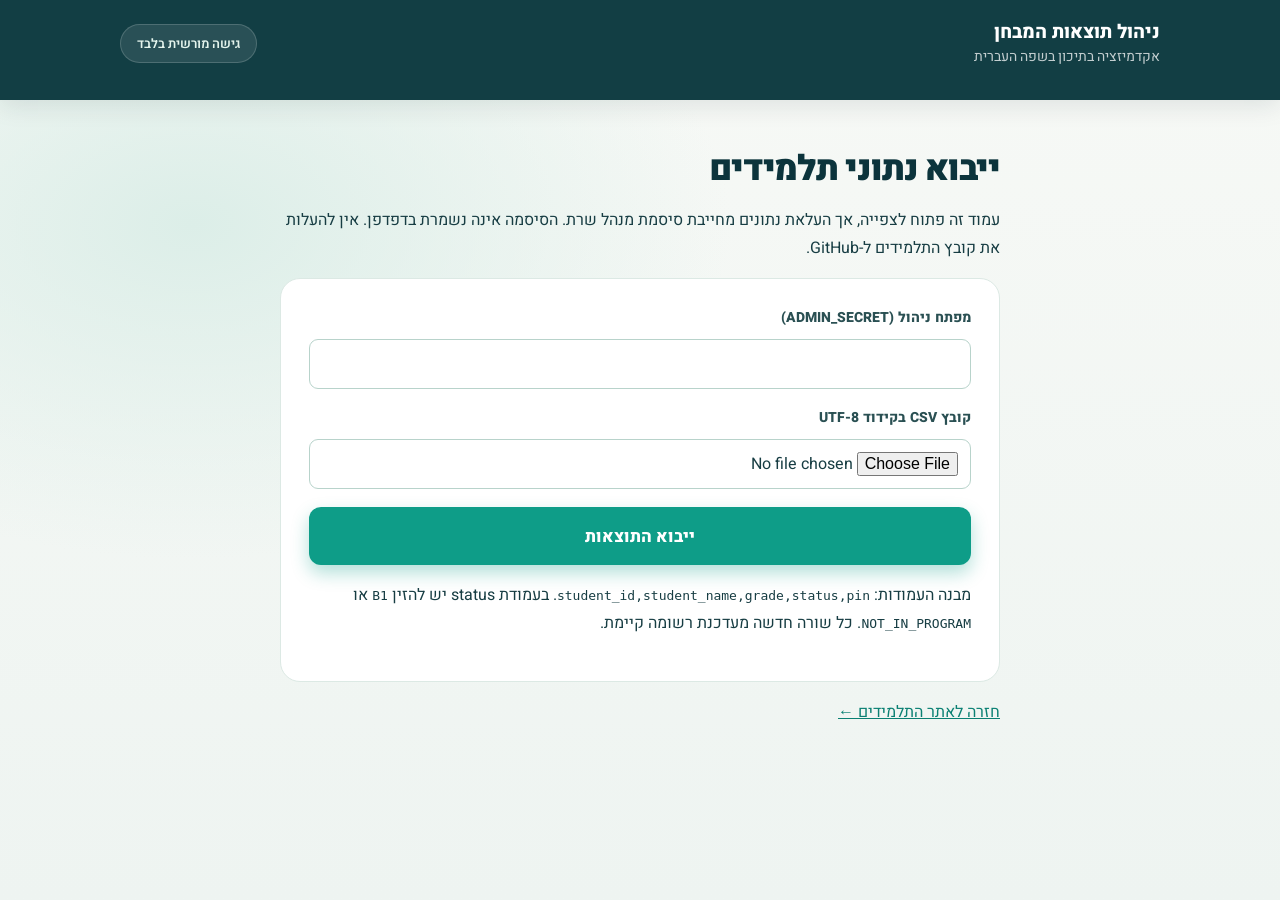
==== docs/admin.html @ 2fcb7e5c "Add files via upload" ====
<!doctype html>
<html lang="he" dir="rtl"><head><meta charset="utf-8"><meta name="viewport" content="width=device-width, initial-scale=1"><meta name="robots" content="noindex,nofollow"><title>ניהול תוצאות המבחן</title><link rel="stylesheet" href="assets/style.css"><script src="assets/config.js"></script><script src="assets/admin.js" defer></script><style>.admin-shell{max-width:760px;margin:48px auto;padding:0 20px}.admin-shell h1{font-size:35px;text-align:right}.admin-panel{background:white;padding:28px;border:1px solid #dce9e4;border-radius:20px}.admin-grid{display:grid;gap:18px}.admin-shell input[type=file],.admin-shell input[type=password]{padding:12px;border:1px solid #b8d3cb;border-radius:9px;width:100%;max-width:100%;background:white}.admin-shell p{line-height:1.75}.admin-status{white-space:pre-wrap;word-break:break-word;background:#eff8f5;padding:14px;border-radius:8px}.admin-shell a{color:#0a8073}</style></head>
<body><header class="site-header"><div class="header-inner"><div class="brand-text"><div class="brand-top">ניהול תוצאות המבחן</div><div class="brand-sub">אקדמיזציה בתיכון בשפה העברית</div></div><span class="year-chip">גישה מורשית בלבד</span></div></header>
<main class="admin-shell"><h1>ייבוא נתוני תלמידים</h1><p>עמוד זה פתוח לצפייה, אך העלאת נתונים מחייבת סיסמת מנהל שרת. הסיסמה אינה נשמרת בדפדפן. אין להעלות את קובץ התלמידים ל-GitHub.</p><div class="admin-panel"><form id="upload-form" class="admin-grid"><div><label for="secret">מפתח ניהול (ADMIN_SECRET)</label><input type="password" id="secret" autocomplete="off" required></div><div><label for="csv">קובץ CSV בקידוד UTF-8</label><input type="file" id="csv" accept=".csv,text/csv" required></div><button class="primary-button" id="upload-btn" type="submit">ייבוא התוצאות</button></form><p>מבנה העמודות: <code>student_id,student_name,grade,status,pin</code>. בעמודת status יש להזין <code>B1</code> או <code>NOT_IN_PROGRAM</code>. כל שורה חדשה מעדכנת רשומה קיימת.</p><div id="status" role="status" aria-live="polite" class="admin-status" hidden></div></div><p><a href="index.html">חזרה לאתר התלמידים ←</a></p></main></body></html>
---- docs/assets/style.css ----
@import url('https://fonts.googleapis.com/css2?family=Heebo:wght@400;500;600;700;800;900&display=swap');
:root{font-family:Heebo,Arial,sans-serif;color:#173d43;background:#f3f6f2;font-synthesis:none}
*{box-sizing:border-box}body{margin:0;min-height:100vh;background:radial-gradient(ellipse at 15% 25%,#dceee8 0%,transparent 35%),linear-gradient(180deg,#f7f9f6,#eef4f1)}button,input{font:inherit}button{cursor:pointer}button:focus-visible,input:focus-visible{outline:3px solid #20b5a6;outline-offset:3px}
.page-shell{min-height:100vh;display:flex;flex-direction:column}.site-header{background:#123e44;color:#fff;min-height:100px;box-shadow:0 5px 24px #09252c1c}.header-inner{max-width:1100px;margin:auto;display:flex;align-items:center;gap:15px;padding:20px 30px}.school-icon{height:56px;width:56px;display:grid;place-items:center;border-radius:18px;color:#83edce;background:#ffffff13;border:1px solid #ffffff29}.school-icon svg{width:32px}.brand-top{font-size:19px;font-weight:800;line-height:1.35}.brand-sub{font-size:14px;opacity:.75}.year-chip{margin-inline-start:auto;background:#ffffff19;border:1px solid #ffffff2b;border-radius:100px;padding:9px 16px;font-size:13px;font-weight:600;color:#e4f4ed}.content{width:min(100% - 32px,660px);margin:54px auto 50px;flex:1}.hero-kicker{display:flex;justify-content:center;align-items:center;gap:15px;color:#0c8c7d;font-size:13px;font-weight:800;letter-spacing:.06em}.kicker-line{background:#96cac1;height:1px;width:32px}h1{font-size:clamp(34px,6vw,53px);letter-spacing:-.035em;font-weight:900;text-align:center;line-height:1.2;margin:13px 0 3px;color:#0c343c}.heading-dot{color:#27bda6}.intro{text-align:center;font-size:21px;font-weight:700;margin:0;color:#24636a}.subintro{text-align:center;font-size:15px;color:#708488;margin:10px auto 28px}
.search-card,.result-card{background:#fff;border:1px solid #e4eeeb;box-shadow:0 20px 55px #154e4d13;border-radius:23px;padding:34px 40px}.card-topline{display:flex;align-items:center;gap:13px;font-size:17px;font-weight:800;margin-bottom:28px;color:#18464a}.step-indicator{display:grid;place-items:center;width:38px;height:38px;border-radius:12px;background:#e2f7f1;color:#159d88;font-size:14px;font-weight:900;direction:ltr}label{display:block;font-weight:800;margin-bottom:11px;font-size:14px;color:#2a5053}.input-wrap{display:flex;align-items:center;gap:14px;border:1.5px solid #dce9e6;background:#fafcfc;height:60px;border-radius:12px;padding:0 17px;transition:.15s}.input-wrap:focus-within{border-color:#0bb39c;box-shadow:0 0 0 4px #0bb39c19}.input-wrap svg{width:22px;flex:none;color:#8aa5a3}.input-wrap input{border:0;outline:0;box-shadow:none!important;background:transparent;min-width:0;width:100%;font-weight:700;font-size:19px;color:#123b40}.input-wrap input::placeholder{color:#aab8b8}.field-help{font-size:12px;color:#789092;margin:9px 0 22px}.pin-field{margin-bottom:24px}.primary-button{display:flex;justify-content:center;align-items:center;gap:16px;background:#0e9d88;color:white;width:100%;border:0;border-radius:12px;height:58px;font-size:17px;font-weight:800;box-shadow:0 8px 18px #0b9c8650;transition:.18s}.primary-button:hover{background:#0b8977;transform:translateY(-1px)}.primary-button:disabled{cursor:wait;opacity:.7}.primary-button svg{width:19px;height:19px}.alert{margin-top:19px;padding:13px 16px;border-radius:11px;background:#fff3ef;color:#984936;border:1px solid #ffd9cb;font-size:14px}.demo-row{padding-top:17px;margin-top:19px;border-top:1px dashed #dce8e5;display:flex;align-items:center;justify-content:space-between;gap:12px;color:#8b9b9d;font-size:12px}.demo-row[hidden]{display:none}.demo-row button{background:#e9f6f2;border:0;color:#117f71;border-radius:8px;padding:8px 11px;font-size:12px;font-weight:800}.result-card{margin-top:24px;border-top:4px solid #0ca58f}.result-heading{display:flex;justify-content:space-between;align-items:center}.eyebrow{font-size:12px;color:#0ca28d;font-weight:800}.result-heading h2{font-size:24px;margin:5px 0 20px}.verified-icon{display:grid;place-items:center;border-radius:50%;background:#e0f7ed;color:#139b79;width:44px;height:44px;font-size:27px}.detail-grid{display:grid;grid-template-columns:1fr 1fr;gap:14px}.detail{background:#f6f9f8;padding:18px;border-radius:12px;min-width:0}.detail-label{display:block;font-weight:700;font-size:13px;color:#769095;margin-bottom:8px}.detail strong{display:block;font-size:18px;overflow-wrap:anywhere;color:#183f45}.score-area{margin-top:20px;padding:21px;border:1px solid #e0eae7;border-radius:13px;display:flex;align-items:center;justify-content:space-between;gap:15px}.score-copy strong{font-size:49px;font-weight:900;color:#0a4648;line-height:1;display:inline-block;direction:ltr}.score-footnote{display:block;font-size:12px;color:#8ca2a2}.status-block{text-align:center}.status-pill{display:inline-block;border-radius:100px;padding:12px 20px;font-size:15px;font-weight:800}.status-pill.in-b1{background:#dcf8e9;color:#0a7950}.status-pill.out-b1{background:#f0f2f4;color:#5d6875}.result-note{font-size:13px;color:#7c9294;margin:19px 0}.reset-button{background:transparent;border:1px solid #d5e6e1;border-radius:10px;padding:12px 19px;color:#16877c;font-weight:800}.demo-stamp{margin-bottom:16px;border:1px dashed #e2a44f;background:#fff8e9;color:#92620d;padding:10px;border-radius:9px;font-size:13px}.privacy-notice{display:flex;align-items:center;justify-content:center;gap:10px;color:#789090;font-size:12px;text-align:center;margin:25px auto}.privacy-notice svg{width:19px;flex:none;color:#4f9488}footer{text-align:center;background:#e8f0ec;padding:18px;color:#829995;font-size:12px}.footer-divider{padding:0 8px;color:#aec3bd}
@media(max-width:570px){.header-inner{padding:18px;gap:12px}.school-icon{height:46px;width:46px;border-radius:13px}.school-icon svg{width:28px}.brand-top{font-size:15px}.brand-sub{font-size:12px}.year-chip{font-size:10px;padding:8px 9px}.content{margin:40px auto}.intro{font-size:17px}.subintro{font-size:13px;padding:0 7px}.search-card,.result-card{padding:25px 21px;border-radius:17px}.detail-grid{grid-template-columns:1fr}.score-area{align-items:flex-start;flex-direction:column}.status-block{text-align:right}.demo-row{flex-wrap:wrap}}
@media(prefers-reduced-motion:reduce){*{transition:none!important;scroll-behavior:auto!important}}
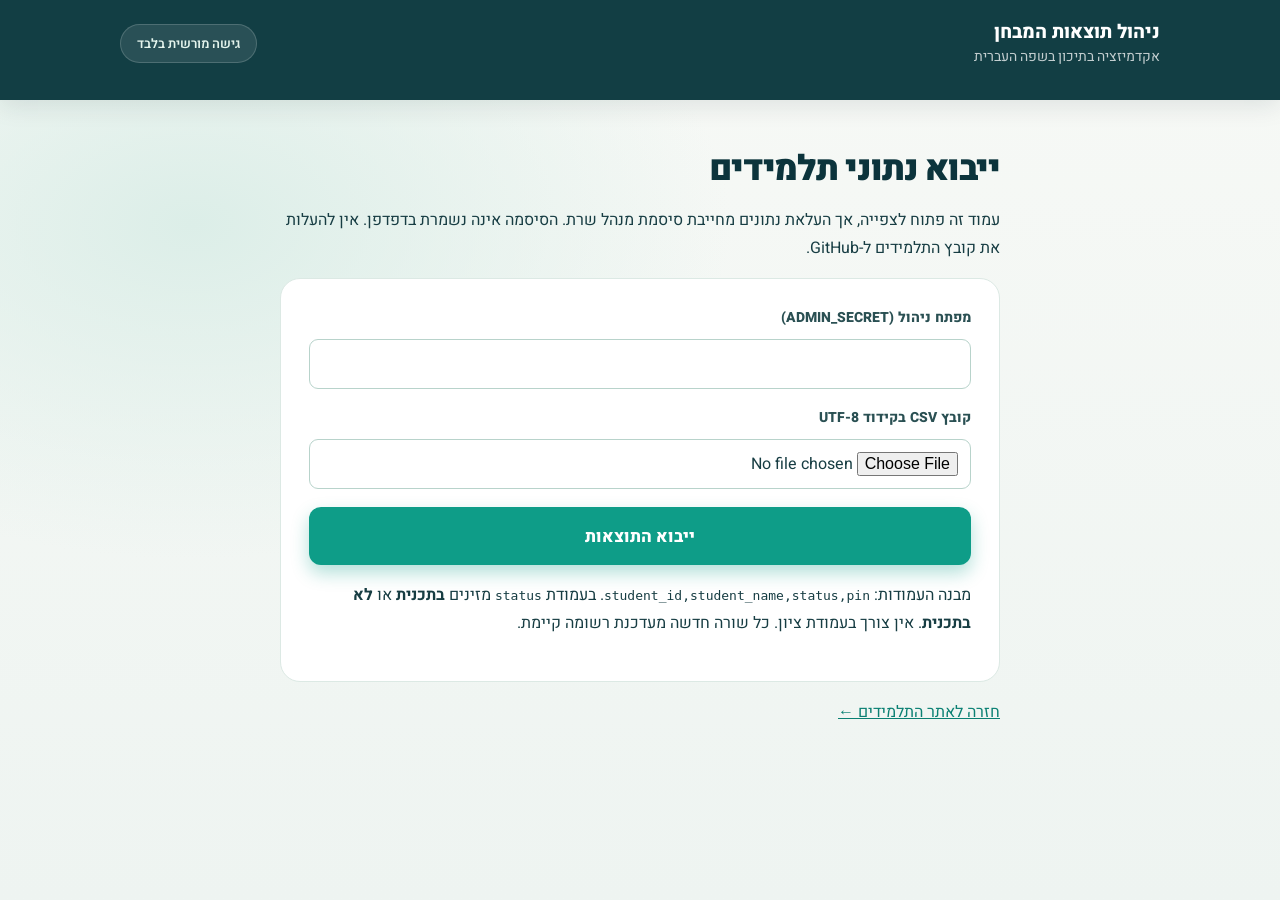
==== commit b8887832: "Add files via upload" ====
--- a/docs/admin.html
+++ b/docs/admin.html
@@ -1,4 +1,4 @@
 <!doctype html>
 <html lang="he" dir="rtl"><head><meta charset="utf-8"><meta name="viewport" content="width=device-width, initial-scale=1"><meta name="robots" content="noindex,nofollow"><title>ניהול תוצאות המבחן</title><link rel="stylesheet" href="assets/style.css"><script src="assets/config.js"></script><script src="assets/admin.js" defer></script><style>.admin-shell{max-width:760px;margin:48px auto;padding:0 20px}.admin-shell h1{font-size:35px;text-align:right}.admin-panel{background:white;padding:28px;border:1px solid #dce9e4;border-radius:20px}.admin-grid{display:grid;gap:18px}.admin-shell input[type=file],.admin-shell input[type=password]{padding:12px;border:1px solid #b8d3cb;border-radius:9px;width:100%;max-width:100%;background:white}.admin-shell p{line-height:1.75}.admin-status{white-space:pre-wrap;word-break:break-word;background:#eff8f5;padding:14px;border-radius:8px}.admin-shell a{color:#0a8073}</style></head>
 <body><header class="site-header"><div class="header-inner"><div class="brand-text"><div class="brand-top">ניהול תוצאות המבחן</div><div class="brand-sub">אקדמיזציה בתיכון בשפה העברית</div></div><span class="year-chip">גישה מורשית בלבד</span></div></header>
-<main class="admin-shell"><h1>ייבוא נתוני תלמידים</h1><p>עמוד זה פתוח לצפייה, אך העלאת נתונים מחייבת סיסמת מנהל שרת. הסיסמה אינה נשמרת בדפדפן. אין להעלות את קובץ התלמידים ל-GitHub.</p><div class="admin-panel"><form id="upload-form" class="admin-grid"><div><label for="secret">מפתח ניהול (ADMIN_SECRET)</label><input type="password" id="secret" autocomplete="off" required></div><div><label for="csv">קובץ CSV בקידוד UTF-8</label><input type="file" id="csv" accept=".csv,text/csv" required></div><button class="primary-button" id="upload-btn" type="submit">ייבוא התוצאות</button></form><p>מבנה העמודות: <code>student_id,student_name,grade,status,pin</code>. בעמודת status יש להזין <code>B1</code> או <code>NOT_IN_PROGRAM</code>. כל שורה חדשה מעדכנת רשומה קיימת.</p><div id="status" role="status" aria-live="polite" class="admin-status" hidden></div></div><p><a href="index.html">חזרה לאתר התלמידים ←</a></p></main></body></html>
+<main class="admin-shell"><h1>ייבוא נתוני תלמידים</h1><p>עמוד זה פתוח לצפייה, אך העלאת נתונים מחייבת סיסמת מנהל שרת. הסיסמה אינה נשמרת בדפדפן. אין להעלות את קובץ התלמידים ל-GitHub.</p><div class="admin-panel"><form id="upload-form" class="admin-grid"><div><label for="secret">מפתח ניהול (ADMIN_SECRET)</label><input type="password" id="secret" autocomplete="off" required></div><div><label for="csv">קובץ CSV בקידוד UTF-8</label><input type="file" id="csv" accept=".csv,text/csv" required></div><button class="primary-button" id="upload-btn" type="submit">ייבוא התוצאות</button></form><p>מבנה העמודות: <code>student_id,student_name,status,pin</code>. בעמודת <code>status</code> מזינים <strong>בתכנית</strong> או <strong>לא בתכנית</strong>. אין צורך בעמודת ציון. כל שורה חדשה מעדכנת רשומה קיימת.</p><div id="status" role="status" aria-live="polite" class="admin-status" hidden></div></div><p><a href="index.html">חזרה לאתר התלמידים ←</a></p></main></body></html>
--- a/docs/assets/style.css
+++ b/docs/assets/style.css
@@ -2,6 +2,11 @@
 :root{font-family:Heebo,Arial,sans-serif;color:#173d43;background:#f3f6f2;font-synthesis:none}
 *{box-sizing:border-box}body{margin:0;min-height:100vh;background:radial-gradient(ellipse at 15% 25%,#dceee8 0%,transparent 35%),linear-gradient(180deg,#f7f9f6,#eef4f1)}button,input{font:inherit}button{cursor:pointer}button:focus-visible,input:focus-visible{outline:3px solid #20b5a6;outline-offset:3px}
 .page-shell{min-height:100vh;display:flex;flex-direction:column}.site-header{background:#123e44;color:#fff;min-height:100px;box-shadow:0 5px 24px #09252c1c}.header-inner{max-width:1100px;margin:auto;display:flex;align-items:center;gap:15px;padding:20px 30px}.school-icon{height:56px;width:56px;display:grid;place-items:center;border-radius:18px;color:#83edce;background:#ffffff13;border:1px solid #ffffff29}.school-icon svg{width:32px}.brand-top{font-size:19px;font-weight:800;line-height:1.35}.brand-sub{font-size:14px;opacity:.75}.year-chip{margin-inline-start:auto;background:#ffffff19;border:1px solid #ffffff2b;border-radius:100px;padding:9px 16px;font-size:13px;font-weight:600;color:#e4f4ed}.content{width:min(100% - 32px,660px);margin:54px auto 50px;flex:1}.hero-kicker{display:flex;justify-content:center;align-items:center;gap:15px;color:#0c8c7d;font-size:13px;font-weight:800;letter-spacing:.06em}.kicker-line{background:#96cac1;height:1px;width:32px}h1{font-size:clamp(34px,6vw,53px);letter-spacing:-.035em;font-weight:900;text-align:center;line-height:1.2;margin:13px 0 3px;color:#0c343c}.heading-dot{color:#27bda6}.intro{text-align:center;font-size:21px;font-weight:700;margin:0;color:#24636a}.subintro{text-align:center;font-size:15px;color:#708488;margin:10px auto 28px}
-.search-card,.result-card{background:#fff;border:1px solid #e4eeeb;box-shadow:0 20px 55px #154e4d13;border-radius:23px;padding:34px 40px}.card-topline{display:flex;align-items:center;gap:13px;font-size:17px;font-weight:800;margin-bottom:28px;color:#18464a}.step-indicator{display:grid;place-items:center;width:38px;height:38px;border-radius:12px;background:#e2f7f1;color:#159d88;font-size:14px;font-weight:900;direction:ltr}label{display:block;font-weight:800;margin-bottom:11px;font-size:14px;color:#2a5053}.input-wrap{display:flex;align-items:center;gap:14px;border:1.5px solid #dce9e6;background:#fafcfc;height:60px;border-radius:12px;padding:0 17px;transition:.15s}.input-wrap:focus-within{border-color:#0bb39c;box-shadow:0 0 0 4px #0bb39c19}.input-wrap svg{width:22px;flex:none;color:#8aa5a3}.input-wrap input{border:0;outline:0;box-shadow:none!important;background:transparent;min-width:0;width:100%;font-weight:700;font-size:19px;color:#123b40}.input-wrap input::placeholder{color:#aab8b8}.field-help{font-size:12px;color:#789092;margin:9px 0 22px}.pin-field{margin-bottom:24px}.primary-button{display:flex;justify-content:center;align-items:center;gap:16px;background:#0e9d88;color:white;width:100%;border:0;border-radius:12px;height:58px;font-size:17px;font-weight:800;box-shadow:0 8px 18px #0b9c8650;transition:.18s}.primary-button:hover{background:#0b8977;transform:translateY(-1px)}.primary-button:disabled{cursor:wait;opacity:.7}.primary-button svg{width:19px;height:19px}.alert{margin-top:19px;padding:13px 16px;border-radius:11px;background:#fff3ef;color:#984936;border:1px solid #ffd9cb;font-size:14px}.demo-row{padding-top:17px;margin-top:19px;border-top:1px dashed #dce8e5;display:flex;align-items:center;justify-content:space-between;gap:12px;color:#8b9b9d;font-size:12px}.demo-row[hidden]{display:none}.demo-row button{background:#e9f6f2;border:0;color:#117f71;border-radius:8px;padding:8px 11px;font-size:12px;font-weight:800}.result-card{margin-top:24px;border-top:4px solid #0ca58f}.result-heading{display:flex;justify-content:space-between;align-items:center}.eyebrow{font-size:12px;color:#0ca28d;font-weight:800}.result-heading h2{font-size:24px;margin:5px 0 20px}.verified-icon{display:grid;place-items:center;border-radius:50%;background:#e0f7ed;color:#139b79;width:44px;height:44px;font-size:27px}.detail-grid{display:grid;grid-template-columns:1fr 1fr;gap:14px}.detail{background:#f6f9f8;padding:18px;border-radius:12px;min-width:0}.detail-label{display:block;font-weight:700;font-size:13px;color:#769095;margin-bottom:8px}.detail strong{display:block;font-size:18px;overflow-wrap:anywhere;color:#183f45}.score-area{margin-top:20px;padding:21px;border:1px solid #e0eae7;border-radius:13px;display:flex;align-items:center;justify-content:space-between;gap:15px}.score-copy strong{font-size:49px;font-weight:900;color:#0a4648;line-height:1;display:inline-block;direction:ltr}.score-footnote{display:block;font-size:12px;color:#8ca2a2}.status-block{text-align:center}.status-pill{display:inline-block;border-radius:100px;padding:12px 20px;font-size:15px;font-weight:800}.status-pill.in-b1{background:#dcf8e9;color:#0a7950}.status-pill.out-b1{background:#f0f2f4;color:#5d6875}.result-note{font-size:13px;color:#7c9294;margin:19px 0}.reset-button{background:transparent;border:1px solid #d5e6e1;border-radius:10px;padding:12px 19px;color:#16877c;font-weight:800}.demo-stamp{margin-bottom:16px;border:1px dashed #e2a44f;background:#fff8e9;color:#92620d;padding:10px;border-radius:9px;font-size:13px}.privacy-notice{display:flex;align-items:center;justify-content:center;gap:10px;color:#789090;font-size:12px;text-align:center;margin:25px auto}.privacy-notice svg{width:19px;flex:none;color:#4f9488}footer{text-align:center;background:#e8f0ec;padding:18px;color:#829995;font-size:12px}.footer-divider{padding:0 8px;color:#aec3bd}
-@media(max-width:570px){.header-inner{padding:18px;gap:12px}.school-icon{height:46px;width:46px;border-radius:13px}.school-icon svg{width:28px}.brand-top{font-size:15px}.brand-sub{font-size:12px}.year-chip{font-size:10px;padding:8px 9px}.content{margin:40px auto}.intro{font-size:17px}.subintro{font-size:13px;padding:0 7px}.search-card,.result-card{padding:25px 21px;border-radius:17px}.detail-grid{grid-template-columns:1fr}.score-area{align-items:flex-start;flex-direction:column}.status-block{text-align:right}.demo-row{flex-wrap:wrap}}
+.search-card,.result-card{background:#fff;border:1px solid #e4eeeb;box-shadow:0 20px 55px #154e4d13;border-radius:23px;padding:34px 40px}.card-topline{display:flex;align-items:center;gap:13px;font-size:17px;font-weight:800;margin-bottom:28px;color:#18464a}.step-indicator{display:grid;place-items:center;width:38px;height:38px;border-radius:12px;background:#e2f7f1;color:#159d88;font-size:14px;font-weight:900;direction:ltr}label{display:block;font-weight:800;margin-bottom:11px;font-size:14px;color:#2a5053}.input-wrap{display:flex;align-items:center;gap:14px;border:1.5px solid #dce9e6;background:#fafcfc;height:60px;border-radius:12px;padding:0 17px;transition:.15s}.input-wrap:focus-within{border-color:#0bb39c;box-shadow:0 0 0 4px #0bb39c19}.input-wrap svg{width:22px;flex:none;color:#8aa5a3}.input-wrap input{border:0;outline:0;box-shadow:none!important;background:transparent;min-width:0;width:100%;font-weight:700;font-size:19px;color:#123b40}.input-wrap input::placeholder{color:#aab8b8}.field-help{font-size:12px;color:#789092;margin:9px 0 22px}.pin-field{margin-bottom:24px}.primary-button{display:flex;justify-content:center;align-items:center;gap:16px;background:#0e9d88;color:white;width:100%;border:0;border-radius:12px;height:58px;font-size:17px;font-weight:800;box-shadow:0 8px 18px #0b9c8650;transition:.18s}.primary-button:hover{background:#0b8977;transform:translateY(-1px)}.primary-button:disabled{cursor:wait;opacity:.7}.primary-button svg{width:19px;height:19px}.alert{margin-top:19px;padding:13px 16px;border-radius:11px;background:#fff3ef;color:#984936;border:1px solid #ffd9cb;font-size:14px}.demo-row{padding-top:17px;margin-top:19px;border-top:1px dashed #dce8e5;display:flex;align-items:center;justify-content:space-between;gap:12px;color:#8b9b9d;font-size:12px}.demo-row[hidden]{display:none}.demo-row button{background:#e9f6f2;border:0;color:#117f71;border-radius:8px;padding:8px 11px;font-size:12px;font-weight:800}.result-card{margin-top:24px;border-top:4px solid #0ca58f}.result-heading{display:flex;justify-content:space-between;align-items:center}.eyebrow{font-size:12px;color:#0ca28d;font-weight:800}.result-heading h2{font-size:24px;margin:5px 0 20px}.verified-icon{display:grid;place-items:center;border-radius:50%;background:#e0f7ed;color:#139b79;width:44px;height:44px;font-size:27px}.detail-grid{display:grid;grid-template-columns:1fr 1fr;gap:14px}.detail{background:#f6f9f8;padding:18px;border-radius:12px;min-width:0}.detail-label{display:block;font-weight:700;font-size:13px;color:#769095;margin-bottom:8px}.detail strong{display:block;font-size:18px;overflow-wrap:anywhere;color:#183f45}.outcome-area{margin-top:20px;padding:24px 21px;border:1px solid #e0eae7;border-radius:13px;display:flex;align-items:center;justify-content:space-between;gap:18px;background:linear-gradient(120deg,#f3faf7,#fff)}
+.outcome-area .detail-label{margin-bottom:0;font-size:15px}
+.status-pill{display:inline-flex;align-items:center;justify-content:center;border-radius:100px;padding:13px 24px;font-size:20px;font-weight:900;letter-spacing:-.02em;min-width:160px;text-align:center}
+.status-pill.accepted{background:#dcf8e9;color:#0a7950}
+.status-pill.not-accepted{background:#f0f2f4;color:#5d6875}
+.result-note{font-size:13px;color:#7c9294;margin:19px 0}.reset-button{background:transparent;border:1px solid #d5e6e1;border-radius:10px;padding:12px 19px;color:#16877c;font-weight:800}.demo-stamp{margin-bottom:16px;border:1px dashed #e2a44f;background:#fff8e9;color:#92620d;padding:10px;border-radius:9px;font-size:13px}.privacy-notice{display:flex;align-items:center;justify-content:center;gap:10px;color:#789090;font-size:12px;text-align:center;margin:25px auto}.privacy-notice svg{width:19px;flex:none;color:#4f9488}footer{text-align:center;background:#e8f0ec;padding:18px;color:#829995;font-size:12px}.footer-divider{padding:0 8px;color:#aec3bd}
+@media(max-width:570px){.header-inner{padding:18px;gap:12px}.school-icon{height:46px;width:46px;border-radius:13px}.school-icon svg{width:28px}.brand-top{font-size:15px}.brand-sub{font-size:12px}.year-chip{font-size:10px;padding:8px 9px}.content{margin:40px auto}.intro{font-size:17px}.subintro{font-size:13px;padding:0 7px}.search-card,.result-card{padding:25px 21px;border-radius:17px}.detail-grid{grid-template-columns:1fr}.outcome-area{align-items:stretch;flex-direction:column}.status-pill{width:100%}.demo-row{flex-wrap:wrap}}
 @media(prefers-reduced-motion:reduce){*{transition:none!important;scroll-behavior:auto!important}}
